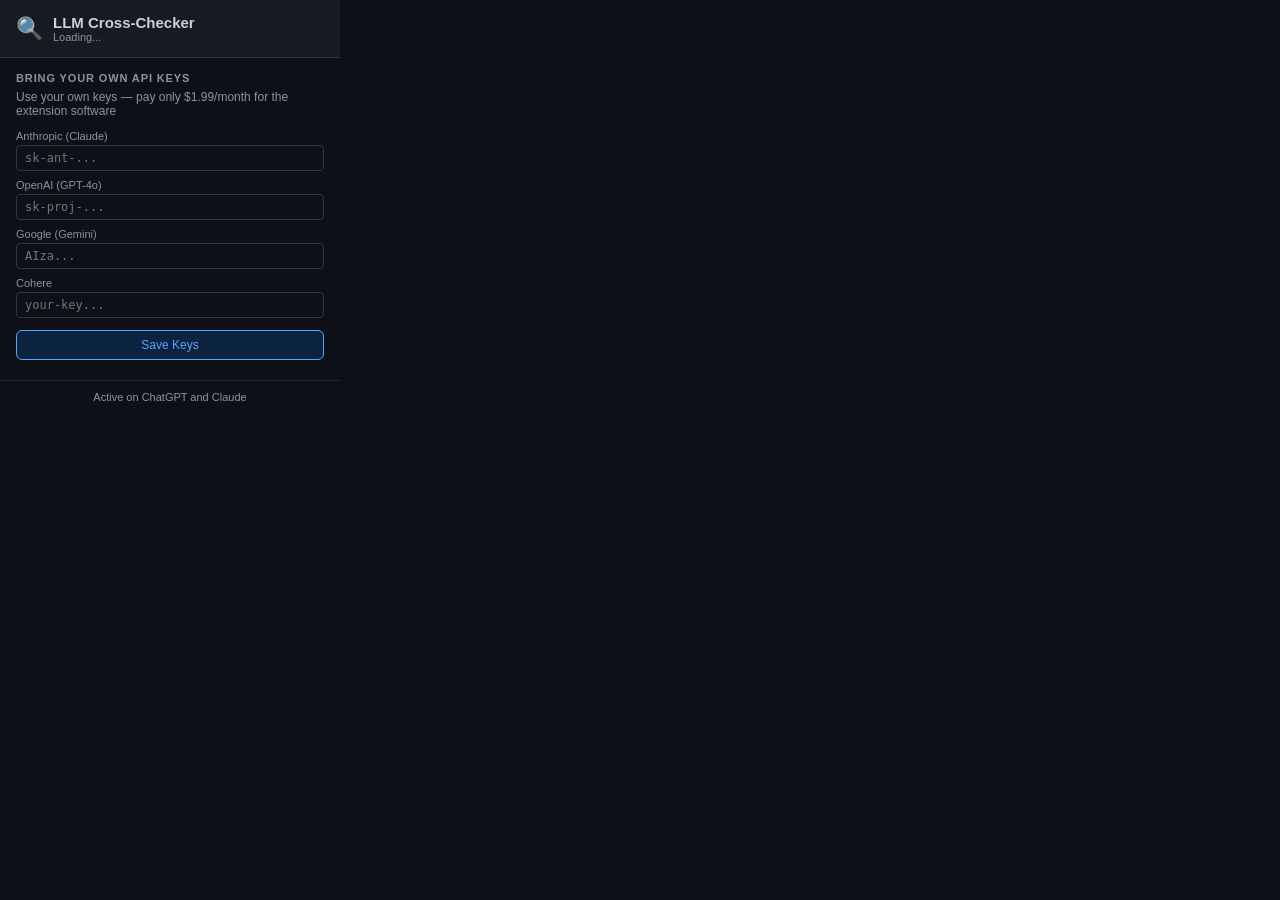
==== llm-crosschecker/popup/popup.html @ 08c32a8b "UI Changes" ====
<!DOCTYPE html>
<html lang="en">
<head>
  <meta charset="UTF-8">
  <title>LLM Cross-Checker</title>
  <link rel="stylesheet" href="popup.css">
</head>
<body>
<div class="popup-container">

  <div class="popup-header">
    <span class="popup-logo">🔍</span>
    <div>
      <div class="popup-title">LLM Cross-Checker</div>
      <div class="popup-subtitle" id="planBadge">Loading...</div>
    </div>
  </div>

  <!-- Free tier usage -->
  <div id="freeUsageSection" class="popup-section" style="display:none;">
    <div class="popup-section-title">This Month</div>
    <div class="usage-display">
      <div class="usage-bar-wrap">
        <div class="usage-bar-fill" id="usageBarFill"></div>
      </div>
      <div class="usage-text" id="usageText"></div>
    </div>
    <button class="btn-upgrade" id="upgradeBtn">
      ⚡ Upgrade to Pro — $4.99/month
    </button>
    <div class="upgrade-features">
      <div>✓ Unlimited checks</div>
      <div>✓ All 4 AI models</div>
      <div>✓ Full bias detection</div>
      <div>✓ 14-day free trial</div>
    </div>
  </div>

  <!-- Pro status -->
  <div id="proSection" class="popup-section" style="display:none;">
    <div class="pro-badge">⚡ Pro Plan Active</div>
    <div class="pro-features">
      <div>✓ Unlimited checks</div>
      <div>✓ All 4 AI models active</div>
      <div>✓ Full bias detection</div>
    </div>
    <div id="totalChecks" class="total-checks"></div>
  </div>

  <!-- BYOK Section -->
  <div class="popup-section">
    <div class="popup-section-title">Bring Your Own API Keys</div>
    <div class="popup-description">
      Use your own keys — pay only $1.99/month for the extension software
    </div>

    <div id="byokForm">
      <div class="byok-input-group">
        <label>Anthropic (Claude)</label>
        <input type="password" id="byok-anthropic" placeholder="sk-ant-..." />
      </div>
      <div class="byok-input-group">
        <label>OpenAI (GPT-4o)</label>
        <input type="password" id="byok-openai" placeholder="sk-proj-..." />
      </div>
      <div class="byok-input-group">
        <label>Google (Gemini)</label>
        <input type="password" id="byok-gemini" placeholder="AIza..." />
      </div>
      <div class="byok-input-group">
        <label>Cohere</label>
        <input type="password" id="byok-cohere" placeholder="your-key..." />
      </div>
      <button class="btn-byok-save" id="saveBYOKBtn">Save Keys</button>
      <div id="byokStatus" class="byok-status"></div>
    </div>

    <div id="byokActive" style="display:none;">
      <div class="byok-active-badge">✓ Using your own API keys</div>
      <button class="btn-byok-remove" id="removeBYOKBtn">Remove Keys</button>
    </div>
  </div>

  <div class="popup-footer">
    <span id="footerStatus">Active on ChatGPT and Claude</span>
  </div>

</div>
<script src="popup.js"></script>
</body>
</html>
---- llm-crosschecker/popup/popup.css ----
/* popup/popup.css */
* {
  box-sizing: border-box;
  margin: 0;
  padding: 0;
}

body {
  width: 340px;
  background: #0d1117;
  color: #c9d1d9;
  font-family: -apple-system, BlinkMacSystemFont, "Segoe UI", sans-serif;
  font-size: 13px;
}

.popup-container {
  padding: 0;
}

.popup-header {
  display: flex;
  align-items: center;
  gap: 10px;
  padding: 14px 16px;
  background: #161b22;
  border-bottom: 1px solid #30363d;
}

.popup-logo {
  font-size: 22px;
}
.popup-title {
  font-size: 15px;
  font-weight: 600;
  color: #c9d1d9;
}
.popup-subtitle {
  font-size: 11px;
  color: #8b949e;
}

.popup-section {
  padding: 14px 16px;
  border-bottom: 1px solid #21262d;
}

.popup-section-title {
  font-size: 11px;
  font-weight: 600;
  color: #8b949e;
  text-transform: uppercase;
  letter-spacing: 0.08em;
  margin-bottom: 6px;
}

.popup-description {
  font-size: 12px;
  color: #8b949e;
  margin-bottom: 12px;
}

.model-toggle {
  display: flex;
  align-items: center;
  padding: 7px 0;
  border-bottom: 1px solid #21262d;
}

.model-toggle:last-child {
  border-bottom: none;
}

.toggle-label {
  display: flex;
  align-items: center;
  gap: 8px;
  flex: 1;
  cursor: pointer;
}

.toggle-name {
  font-size: 13px;
  color: #c9d1d9;
}

input[type="checkbox"] {
  display: none;
}

.toggle-slider {
  width: 36px;
  height: 20px;
  background: #30363d;
  border-radius: 10px;
  position: relative;
  transition: background 0.2s;
  flex-shrink: 0;
}

.toggle-slider::after {
  content: "";
  position: absolute;
  width: 16px;
  height: 16px;
  background: #fff;
  border-radius: 50%;
  top: 2px;
  left: 2px;
  transition: left 0.2s;
}

input:checked + .toggle-slider {
  background: #1a7f37;
}
input:checked + .toggle-slider::after {
  left: 18px;
}

.model-badge {
  font-size: 10px;
  padding: 2px 8px;
  border-radius: 4px;
  font-weight: 600;
}

.model-badge.anthropic {
  background: #1a1a2e;
  color: #a371f7;
}
.model-badge.openai {
  background: #0d2d1a;
  color: #3fb950;
}
.model-badge.google {
  background: #1a2a0d;
  color: #d29922;
}
.model-badge.cohere {
  background: #1a0d2e;
  color: #58a6ff;
}

.api-status {
  margin-bottom: 10px;
}

.status-row {
  display: flex;
  align-items: center;
  justify-content: space-between;
  padding: 4px 0;
  font-size: 12px;
  color: #8b949e;
}

.status-dot {
  width: 8px;
  height: 8px;
  border-radius: 50%;
  background: #30363d;
}

.status-dot.ok {
  background: #3fb950;
}
.status-dot.error {
  background: #f85149;
}

.btn-test {
  width: 100%;
  padding: 7px;
  background: #161b22;
  border: 1px solid #30363d;
  border-radius: 6px;
  color: #58a6ff;
  font-size: 12px;
  cursor: pointer;
  transition: all 0.15s;
}

.btn-test:hover {
  background: #21262d;
}
.btn-test:disabled {
  opacity: 0.5;
  cursor: not-allowed;
}

.popup-footer {
  padding: 10px 16px;
  font-size: 11px;
  color: #8b949e;
  text-align: center;
}

/* Usage bar */
.usage-display {
  margin-bottom: 10px;
}
.usage-bar-wrap {
  height: 6px;
  background: #21262d;
  border-radius: 3px;
  margin-bottom: 6px;
  overflow: hidden;
}
.usage-bar-fill {
  height: 100%;
  border-radius: 3px;
  transition: width 0.4s ease;
}
.usage-text {
  font-size: 12px;
  color: #8b949e;
}

/* Upgrade button */
.btn-upgrade {
  width: 100%;
  padding: 10px;
  background: #1a7f37;
  border: 1px solid #2ea043;
  border-radius: 6px;
  color: #fff;
  font-size: 13px;
  font-weight: 600;
  cursor: pointer;
  margin-bottom: 10px;
  transition: background 0.15s;
}
.btn-upgrade:hover {
  background: #2ea043;
}

.upgrade-features {
  font-size: 12px;
  color: #8b949e;
  display: flex;
  flex-direction: column;
  gap: 4px;
}

/* Pro section */
.pro-badge {
  font-size: 15px;
  font-weight: 700;
  color: #3fb950;
  margin-bottom: 8px;
}
.pro-features {
  font-size: 12px;
  color: #8b949e;
  display: flex;
  flex-direction: column;
  gap: 4px;
  margin-bottom: 8px;
}
.total-checks {
  font-size: 11px;
  color: #8b949e;
}

/* BYOK */
.byok-input-group {
  margin-bottom: 8px;
}
.byok-input-group label {
  display: block;
  font-size: 11px;
  color: #8b949e;
  margin-bottom: 3px;
}
.byok-input-group input {
  width: 100%;
  padding: 5px 8px;
  background: #0d1117;
  border: 1px solid #30363d;
  border-radius: 4px;
  color: #c9d1d9;
  font-size: 12px;
  font-family: monospace;
}

.btn-byok-save {
  width: 100%;
  padding: 7px;
  background: #0c2340;
  border: 1px solid #58a6ff;
  border-radius: 6px;
  color: #58a6ff;
  font-size: 12px;
  cursor: pointer;
  margin-top: 4px;
  transition: all 0.15s;
}
.btn-byok-save:hover {
  background: #1a3a5c;
}

.btn-byok-remove {
  width: 100%;
  padding: 7px;
  background: #3a1a1a;
  border: 1px solid #f85149;
  border-radius: 6px;
  color: #f85149;
  font-size: 12px;
  cursor: pointer;
  margin-top: 8px;
}

.byok-status {
  font-size: 12px;
  margin-top: 6px;
  text-align: center;
}
.byok-active-badge {
  font-size: 13px;
  color: #a371f7;
  font-weight: 600;
  margin-bottom: 8px;
}
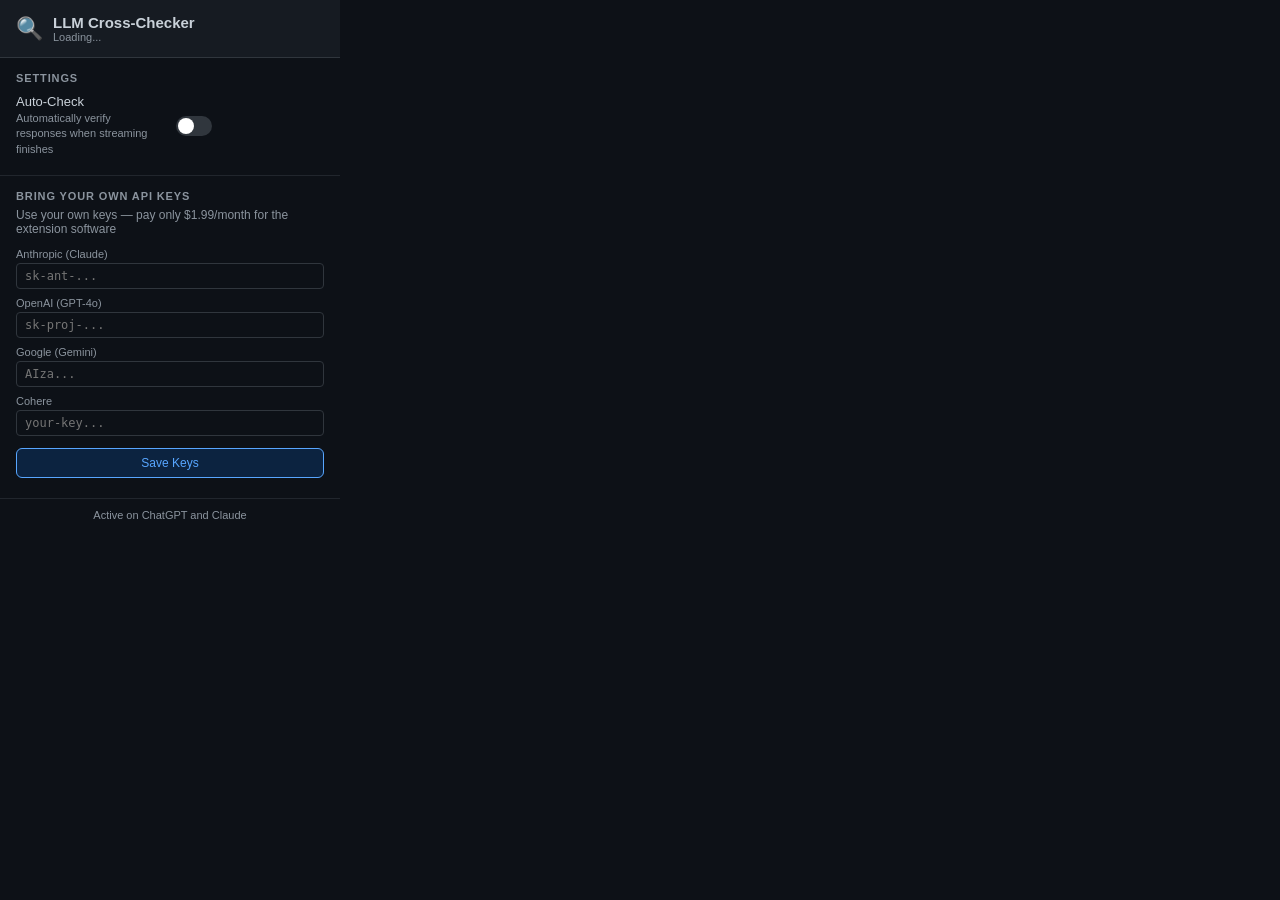
==== commit fe78e0f1: "Feature Enchancements" ====
--- a/llm-crosschecker/popup/popup.html
+++ b/llm-crosschecker/popup/popup.html
@@ -47,6 +47,21 @@
     <div id="totalChecks" class="total-checks"></div>
   </div>
 
+  <!-- Settings Section -->
+  <div class="popup-section">
+    <div class="popup-section-title">Settings</div>
+    <div class="setting-row">
+      <div class="setting-info">
+        <div class="setting-name">Auto-Check</div>
+        <div class="setting-desc">Automatically verify responses when streaming finishes</div>
+      </div>
+      <label class="toggle-label">
+        <input type="checkbox" id="autoCheckToggle" />
+        <span class="toggle-slider"></span>
+      </label>
+    </div>
+  </div>
+
   <!-- BYOK Section -->
   <div class="popup-section">
     <div class="popup-section-title">Bring Your Own API Keys</div>
--- a/llm-crosschecker/popup/popup.css
+++ b/llm-crosschecker/popup/popup.css
@@ -321,3 +321,29 @@
   font-weight: 600;
   margin-bottom: 8px;
 }
+
+/* Settings rows */
+.setting-row {
+  display: flex;
+  align-items: center;
+  justify-content: space-between;
+  gap: 12px;
+  padding: 4px 0;
+}
+
+.setting-info {
+  flex: 1;
+}
+
+.setting-name {
+  font-size: 13px;
+  color: #c9d1d9;
+  font-weight: 500;
+}
+
+.setting-desc {
+  font-size: 11px;
+  color: #8b949e;
+  margin-top: 2px;
+  line-height: 1.4;
+}
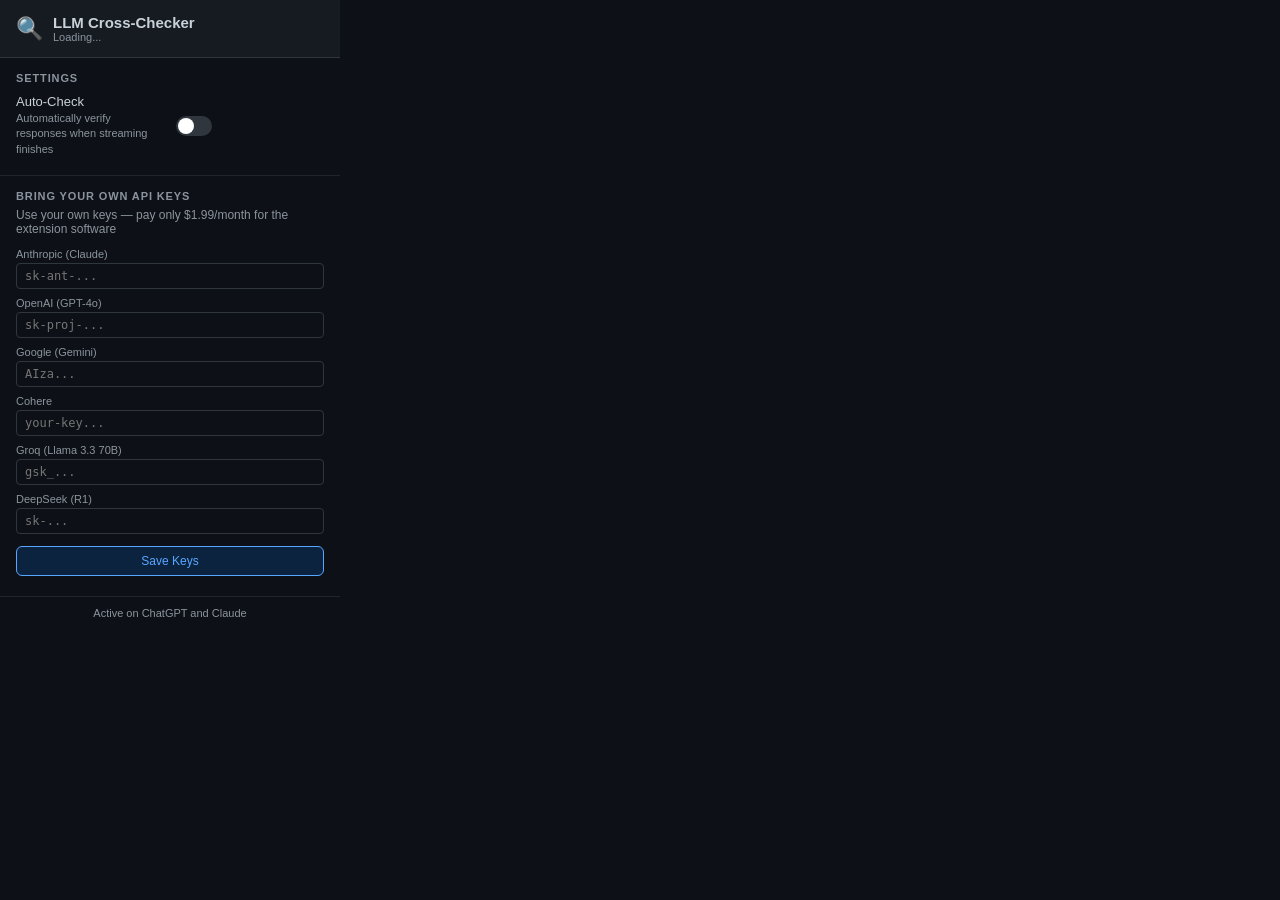
==== commit 77e3aa91: "Add 2 additional models" ====
--- a/llm-crosschecker/popup/popup.html
+++ b/llm-crosschecker/popup/popup.html
@@ -30,7 +30,7 @@
     </button>
     <div class="upgrade-features">
       <div>✓ Unlimited checks</div>
-      <div>✓ All 4 AI models</div>
+      <div>✓ All 6 AI models</div>
       <div>✓ Full bias detection</div>
       <div>✓ 14-day free trial</div>
     </div>
@@ -41,7 +41,7 @@
     <div class="pro-badge">⚡ Pro Plan Active</div>
     <div class="pro-features">
       <div>✓ Unlimited checks</div>
-      <div>✓ All 4 AI models active</div>
+      <div>✓ All 6 AI models active</div>
       <div>✓ Full bias detection</div>
     </div>
     <div id="totalChecks" class="total-checks"></div>
@@ -86,6 +86,14 @@
         <label>Cohere</label>
         <input type="password" id="byok-cohere" placeholder="your-key..." />
       </div>
+      <div class="byok-input-group">
+        <label>Groq (Llama 3.3 70B)</label>
+        <input type="password" id="byok-groq" placeholder="gsk_..." />
+      </div>
+      <div class="byok-input-group">
+        <label>DeepSeek (R1)</label>
+        <input type="password" id="byok-deepseek" placeholder="sk-..." />
+      </div>
       <button class="btn-byok-save" id="saveBYOKBtn">Save Keys</button>
       <div id="byokStatus" class="byok-status"></div>
     </div>
